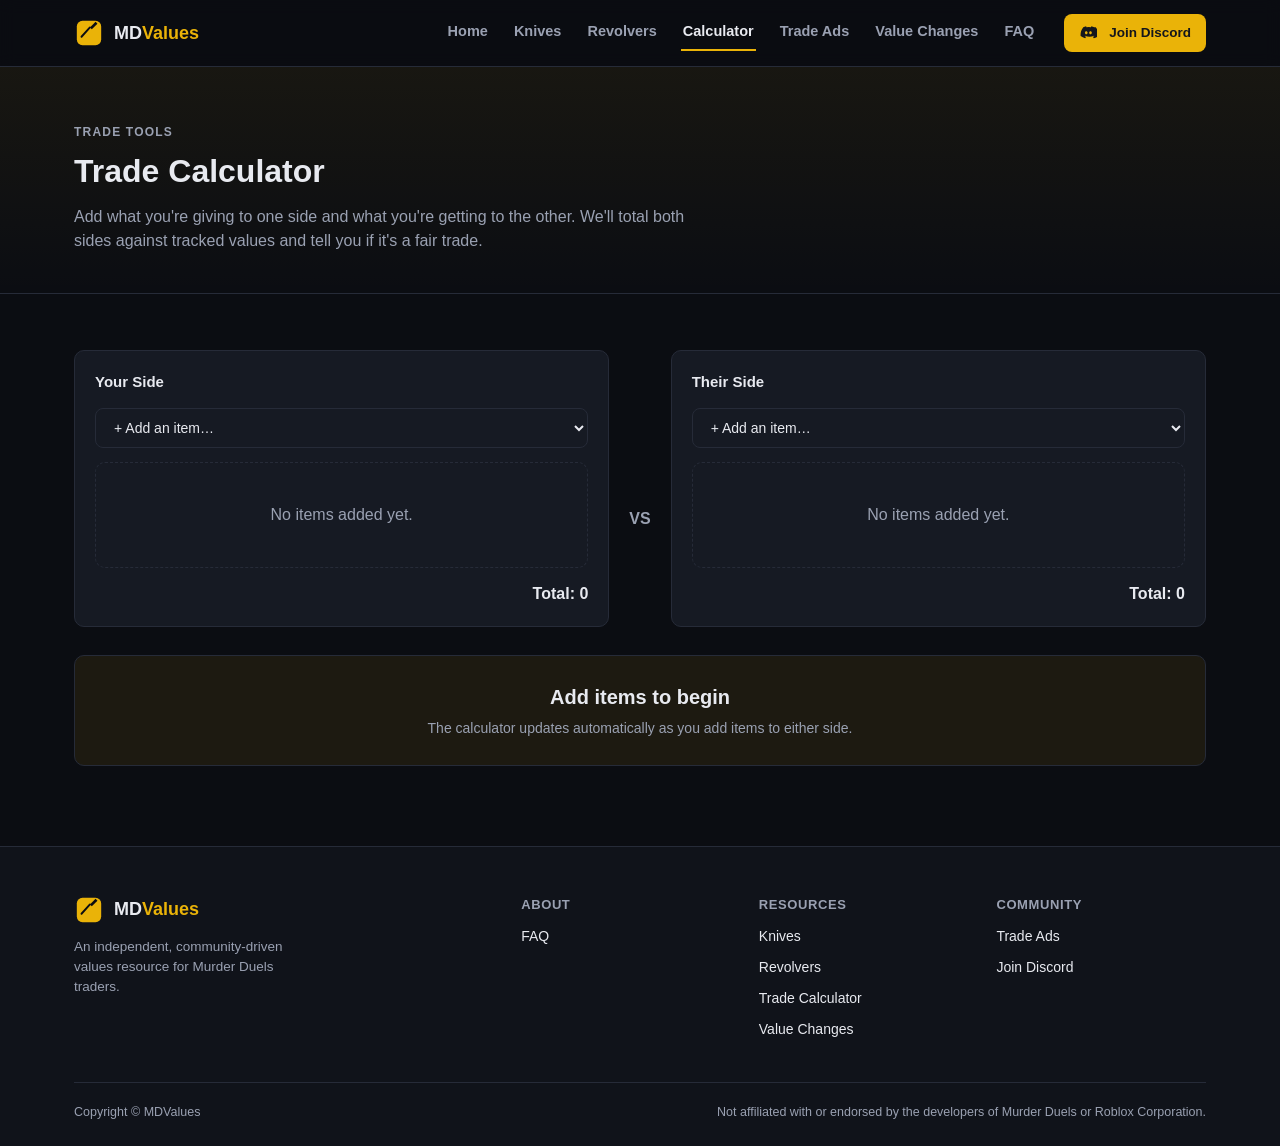
==== calculator.html @ 439810a7 "Add files via upload" ====
<!DOCTYPE html>
<html lang="en">
<head>
<meta charset="UTF-8">
<meta name="viewport" content="width=device-width, initial-scale=1.0">
<title>Trade Calculator — MDValues</title>
<meta name="description" content="Weigh both sides of a Murder Duels trade against current tracked values.">
<link rel="stylesheet" href="style.css">
</head>
<body>
<header class="site-header">
  <nav class="nav">
    <a href="index.html" class="brand">
      <svg class="brand-mark" viewBox="0 0 64 64" fill="none"><rect x="6" y="6" width="52" height="52" rx="12" fill="#eab308"/><path d="M16 40 L34 20" stroke="#0b0d12" stroke-width="4" stroke-linecap="round"/><path d="M34 20 L46 8 L50 12 L38 24Z" fill="#0b0d12"/></svg>
      <span class="brand-name">MD<span class="accent">Values</span></span>
    </a>
    <button class="nav-toggle">Menu</button>
    <div class="nav-links">
      <a href="index.html">Home</a>
      <a href="knives.html">Knives</a>
      <a href="revolvers.html">Revolvers</a>
      <a href="calculator.html" class="active">Calculator</a>
      <a href="trade-ads.html">Trade Ads</a>
      <a href="value-changes.html">Value Changes</a>
      <a href="faq.html">FAQ</a>
    </div>
    <a href="#" class="btn btn-primary btn-sm nav-cta" id="discord-cta-nav"></a>
  </nav>
</header>
<section class="page-hero">
  <div class="container">
    <p class="eyebrow">Trade Tools</p>
    <h1>Trade Calculator</h1>
    <p>Add what you're giving to one side and what you're getting to the other. We'll total both sides against tracked values and tell you if it's a fair trade.</p>
  </div>
</section>
<section class="block">
  <div class="container">
    <div class="calc-grid">
      <div class="calc-side">
        <h3>Your Side</h3>
        <select class="calc-select" id="pick-a"></select>
        <div class="calc-picker" id="list-a"></div>
        <div class="calc-total">Total: <span id="total-a">0</span></div>
      </div>
      <div class="calc-vs">VS</div>
      <div class="calc-side">
        <h3>Their Side</h3>
        <select class="calc-select" id="pick-b"></select>
        <div class="calc-picker" id="list-b"></div>
        <div class="calc-total">Total: <span id="total-b">0</span></div>
      </div>
    </div>
    <div class="verdict fair" id="verdict">
      <div class="verdict-title" id="verdict-title">Add items to begin</div>
      <div class="verdict-sub" id="verdict-sub">The calculator updates automatically as you add items to either side.</div>
    </div>
  </div>
</section>
<footer class="site-footer">
  <div class="container">
    <div class="footer-grid">
      <div class="footer-brand">
        <a href="index.html" class="brand">
          <svg class="brand-mark" viewBox="0 0 64 64" fill="none"><rect x="6" y="6" width="52" height="52" rx="12" fill="#eab308"/><path d="M16 40 L34 20" stroke="#0b0d12" stroke-width="4" stroke-linecap="round"/><path d="M34 20 L46 8 L50 12 L38 24Z" fill="#0b0d12"/></svg>
          <span class="brand-name">MD<span class="accent">Values</span></span>
        </a>
        <p>An independent, community-driven values resource for Murder Duels traders.</p>
      </div>
      <div class="footer-col">
        <h4>About</h4>
        <a href="faq.html">FAQ</a>
      </div>
      <div class="footer-col">
        <h4>Resources</h4>
        <a href="knives.html">Knives</a>
        <a href="revolvers.html">Revolvers</a>
        <a href="calculator.html">Trade Calculator</a>
        <a href="value-changes.html">Value Changes</a>
      </div>
      <div class="footer-col">
        <h4>Community</h4>
        <a href="trade-ads.html">Trade Ads</a>
        <a href="#" id="discord-cta-footer">Join Discord</a>
      </div>
    </div>
    <div class="footer-bottom">
      <span>Copyright © MDValues</span>
      <span>Not affiliated with or endorsed by the developers of Murder Duels or Roblox Corporation.</span>
    </div>
  </div>
</footer>
<script src="data.js"></script>
<script src="app.js"></script>
<script>
  ["discord-cta-nav", "discord-cta-footer"].forEach(id => {
    const el = document.getElementById(id);
    if (id !== "discord-cta-footer") el.innerHTML = discordIcon() + " Join Discord";
    else el.textContent = "Join Discord";
  });
</script>
<script>
  const sideA = [];
  const sideB = [];
  function populateSelect(sel) {
    sel.innerHTML = `<option value="">+ Add an item…</option>` +
      ITEMS.slice().sort((a,b)=>a.name.localeCompare(b.name)).map(i => `<option value="${i.id}">${i.name} (${i.rarity} — ${fmt(i.value)})</option>`).join("");
  }
  populateSelect(document.getElementById("pick-a"));
  populateSelect(document.getElementById("pick-b"));
  function renderSide(list, listEl, totalEl) {
    if (!list.length) {
      listEl.innerHTML = `<div class="empty-state">No items added yet.</div>`;
    } else {
      listEl.innerHTML = list.map((id, idx) => {
        const item = getItem(id);
        return `<div class="calc-item-row">
          <span>${item.name} <span style="color:var(--text-dim)">— ${fmt(item.value)}</span></span>
          <button class="rm" data-idx="${idx}">✕</button>
        </div>`;
      }).join("");
    }
    const total = list.reduce((sum, id) => sum + getItem(id).value, 0);
    totalEl.textContent = fmt(total);
    return total;
  }
  function update() {
    const totalA = renderSide(sideA, document.getElementById("list-a"), document.getElementById("total-a"));
    const totalB = renderSide(sideB, document.getElementById("list-b"), document.getElementById("total-b"));
    updateVerdict(totalA, totalB);
    document.querySelectorAll("#list-a .rm").forEach(btn => btn.addEventListener("click", () => { sideA.splice(+btn.dataset.idx, 1); update(); }));
    document.querySelectorAll("#list-b .rm").forEach(btn => btn.addEventListener("click", () => { sideB.splice(+btn.dataset.idx, 1); update(); }));
  }
  function updateVerdict(totalA, totalB) {
    const verdictEl = document.getElementById("verdict");
    const titleEl = document.getElementById("verdict-title");
    const subEl = document.getElementById("verdict-sub");
    if (totalA === 0 && totalB === 0) {
      verdictEl.className = "verdict fair";
      titleEl.textContent = "Add items to begin";
      subEl.textContent = "The calculator updates automatically as you add items to either side.";
      return;
    }
    const diff = totalB - totalA;
    const base = Math.max(totalA, totalB, 1);
    const pct = Math.abs(diff) / base * 100;
    if (pct <= 5) {
      verdictEl.className = "verdict fair";
      titleEl.textContent = "Fair Trade";
      subEl.textContent = `Both sides are within ${pct.toFixed(1)}% of each other.`;
    } else if (diff > 0) {
      verdictEl.className = "verdict under";
      titleEl.textContent = "You're Underpaying";
      subEl.textContent = `Their side is worth ${fmt(diff)} more (${pct.toFixed(1)}% difference). They may want an add-on.`;
    } else {
      verdictEl.className = "verdict over";
      titleEl.textContent = "You're Overpaying";
      subEl.textContent = `Your side is worth ${fmt(Math.abs(diff))} more (${pct.toFixed(1)}% difference). Consider asking for an add-on.`;
    }
  }
  document.getElementById("pick-a").addEventListener("change", (e) => {
    if (e.target.value) { sideA.push(e.target.value); e.target.value = ""; update(); }
  });
  document.getElementById("pick-b").addEventListener("change", (e) => {
    if (e.target.value) { sideB.push(e.target.value); e.target.value = ""; update(); }
  });
  update();
</script>
</body>
</html>
---- style.css ----
/* ---------------------------------------------------------------------------
   MDValues — shared stylesheet
   Dark UI + amber/gold accent, in the same genre as SniperDuels / RoValue.
--------------------------------------------------------------------------- */

:root {
  --bg: #0b0d12;
  --bg-alt: #10131a;
  --panel: #161a23;
  --panel-border: #262b38;
  --text: #e8eaf0;
  --text-dim: #9aa1b2;
  --accent: #eab308;
  --accent-dark: #ca8a04;
  --green: #22c55e;
  --red: #f43f5e;
  --radius: 10px;
  --container: 1180px;
}

* { box-sizing: border-box; }

html, body {
  margin: 0;
  padding: 0;
  background: var(--bg);
  color: var(--text);
  font-family: "Segoe UI", Roboto, Helvetica, Arial, sans-serif;
  line-height: 1.5;
}

a { color: inherit; text-decoration: none; }

.container {
  max-width: var(--container);
  margin: 0 auto;
  padding: 0 24px;
}

.accent { color: var(--accent); }

/* ---- Header / Nav ---- */
.site-header {
  position: sticky;
  top: 0;
  z-index: 50;
  background: rgba(11, 13, 18, 0.92);
  backdrop-filter: blur(8px);
  border-bottom: 1px solid var(--panel-border);
}

.nav {
  max-width: var(--container);
  margin: 0 auto;
  padding: 14px 24px;
  display: flex;
  align-items: center;
  gap: 28px;
}

.brand {
  display: flex;
  align-items: center;
  gap: 10px;
  font-weight: 800;
  font-size: 18px;
  margin-right: auto;
}

.brand-mark { width: 30px; height: 30px; }

.nav-links {
  display: flex;
  gap: 22px;
  align-items: center;
}

.nav-links a {
  color: var(--text-dim);
  font-size: 14.5px;
  font-weight: 600;
  padding: 6px 2px;
  border-bottom: 2px solid transparent;
  transition: color .15s, border-color .15s;
}

.nav-links a:hover,
.nav-links a.active {
  color: var(--text);
  border-bottom-color: var(--accent);
}

.nav-toggle {
  display: none;
  background: transparent;
  border: 1px solid var(--panel-border);
  color: var(--text);
  padding: 8px 12px;
  border-radius: 8px;
  font-weight: 600;
}

.nav-cta { white-space: nowrap; }

/* ---- Buttons ---- */
.btn {
  display: inline-flex;
  align-items: center;
  justify-content: center;
  gap: 6px;
  padding: 12px 22px;
  border-radius: 8px;
  font-weight: 700;
  font-size: 14.5px;
  border: 1px solid transparent;
  cursor: pointer;
  transition: transform .1s, background .15s, border-color .15s;
}

.btn:hover { transform: translateY(-1px); }

.btn-primary {
  background: var(--accent);
  color: #14161c;
}

.btn-primary:hover { background: #f2c112; }

.btn-ghost {
  background: transparent;
  color: var(--text);
  border-color: var(--panel-border);
}

.btn-ghost:hover { border-color: var(--accent); color: var(--accent); }

.btn-sm { padding: 8px 14px; font-size: 13.5px; }

/* ---- Hero ---- */
.hero {
  padding: 80px 0 56px;
  text-align: center;
  background: radial-gradient(circle at 50% 0%, rgba(234, 179, 8, 0.10), transparent 60%);
  border-bottom: 1px solid var(--panel-border);
}

.eyebrow-pill {
  display: inline-flex;
  align-items: center;
  gap: 8px;
  background: var(--panel);
  border: 1px solid var(--panel-border);
  padding: 7px 16px;
  border-radius: 999px;
  font-size: 13px;
  color: var(--text-dim);
  margin-bottom: 22px;
}

.eyebrow-pill .dot {
  width: 7px;
  height: 7px;
  border-radius: 50%;
  background: var(--green);
}

.hero h1 {
  font-size: 44px;
  max-width: 760px;
  margin: 0 auto 18px;
  font-weight: 800;
  letter-spacing: -0.5px;
}

.hero .lede {
  max-width: 620px;
  margin: 0 auto 30px;
  color: var(--text-dim);
  font-size: 17px;
}

.hero-actions {
  display: flex;
  gap: 14px;
  justify-content: center;
  margin-bottom: 18px;
}

.hero-refresh {
  font-size: 12.5px;
  color: var(--text-dim);
}

/* ---- Page hero (inner pages) ---- */
.page-hero {
  padding: 56px 0 40px;
  border-bottom: 1px solid var(--panel-border);
  background: linear-gradient(180deg, rgba(234, 179, 8, 0.06), transparent);
}

.page-hero h1 {
  font-size: 32px;
  margin: 6px 0 10px;
  font-weight: 800;
}

.page-hero p {
  color: var(--text-dim);
  max-width: 70ch;
  margin: 0;
}

.eyebrow {
  text-transform: uppercase;
  letter-spacing: 1.2px;
  font-size: 12px;
  font-weight: 700;
  color: var(--accent);
  margin: 0 0 4px;
}

/* ---- Stat strip ---- */
.stat-strip {
  border-bottom: 1px solid var(--panel-border);
  background: var(--bg-alt);
}

.stat-strip .container {
  display: grid;
  grid-template-columns: repeat(4, 1fr);
  gap: 20px;
  padding: 28px 24px;
}

.stat { text-align: center; }

.stat-value { font-size: 26px; font-weight: 800; color: var(--accent); }

.stat-label { font-size: 12.5px; color: var(--text-dim); margin-top: 4px; }

/* ---- Blocks / sections ---- */
.block { padding: 56px 0; }

.block.alt { background: var(--bg-alt); border-top: 1px solid var(--panel-border); border-bottom: 1px solid var(--panel-border); }

.section-head {
  display: flex;
  align-items: flex-end;
  justify-content: space-between;
  margin-bottom: 24px;
  gap: 16px;
}

.section-head h2 { margin: 0; font-size: 24px; font-weight: 800; }

/* ---- Item grid / cards ---- */
.grid {
  display: grid;
  grid-template-columns: repeat(4, 1fr);
  gap: 16px;
}

.item-card {
  background: var(--panel);
  border: 1px solid var(--panel-border);
  border-radius: var(--radius);
  padding: 16px;
  display: flex;
  gap: 14px;
  transition: border-color .15s, transform .15s;
}

.item-card:hover {
  border-color: var(--rarity-color, var(--accent));
  transform: translateY(-2px);
}

.item-icon-wrap {
  width: 52px;
  height: 52px;
  border-radius: 8px;
  background: rgba(255,255,255,0.03);
  display: flex;
  align-items: center;
  justify-content: center;
  flex-shrink: 0;
  box-shadow: 0 0 18px -6px var(--rarity-color, transparent) inset;
}

.item-icon { width: 26px; height: 26px; }

.item-rarity { font-size: 11.5px; font-weight: 700; text-transform: uppercase; letter-spacing: .5px; }

.item-name { font-weight: 700; font-size: 15px; margin: 2px 0 8px; }

.item-meta { display: flex; align-items: center; gap: 10px; flex-wrap: wrap; }

.tag-value { font-weight: 800; color: var(--text); font-size: 14px; }

.tag-demand { font-size: 11.5px; color: var(--text-dim); background: rgba(255,255,255,0.04); padding: 2px 8px; border-radius: 999px; }

.trend { font-size: 12px; font-weight: 700; }
.trend.up { color: var(--green); }
.trend.down { color: var(--red); }
.trend.flat { color: var(--text-dim); }

/* ---- Feature grid ---- */
.feature-grid {
  display: grid;
  grid-template-columns: repeat(3, 1fr);
  gap: 18px;
}

.feature-card {
  background: var(--panel);
  border: 1px solid var(--panel-border);
  border-radius: var(--radius);
  padding: 22px;
}

.feature-icon {
  width: 40px;
  height: 40px;
  border-radius: 8px;
  background: rgba(234, 179, 8, 0.12);
  color: var(--accent);
  display: flex;
  align-items: center;
  justify-content: center;
  margin-bottom: 14px;
}

.feature-icon svg { width: 20px; height: 20px; }

.feature-card h3 { margin: 0 0 6px; font-size: 16px; }

.feature-card p { margin: 0; color: var(--text-dim); font-size: 14px; }

/* ---- CTA banner ---- */
.cta-banner {
  background: linear-gradient(135deg, rgba(234,179,8,0.15), rgba(234,179,8,0.03));
  border: 1px solid var(--panel-border);
  border-radius: 14px;
  padding: 40px;
  text-align: center;
}

.cta-banner h2 { margin: 0 0 8px; font-size: 24px; }

.cta-banner p { color: var(--text-dim); margin: 0 0 20px; }

/* ---- Filter bar ---- */
.filter-bar {
  display: flex;
  flex-wrap: wrap;
  gap: 12px;
  align-items: center;
  margin-bottom: 22px;
}

.filter-bar input[type="search"],
.filter-bar select,
.ad-form input,
.calc-select {
  background: var(--panel);
  border: 1px solid var(--panel-border);
  color: var(--text);
  padding: 10px 14px;
  border-radius: 8px;
  font-size: 14px;
}

.filter-bar input[type="search"] { flex: 1; min-width: 200px; }

.chip-group { display: flex; gap: 8px; flex-wrap: wrap; }

.chip {
  padding: 6px 14px;
  border-radius: 999px;
  border: 1px solid var(--panel-border);
  font-size: 13px;
  color: var(--text-dim);
  cursor: pointer;
}

.chip.active { background: var(--accent); color: #14161c; border-color: var(--accent); font-weight: 700; }

/* ---- Value changes ---- */
.change-row {
  display: grid;
  grid-template-columns: 110px 1fr auto auto;
  align-items: center;
  gap: 16px;
  padding: 16px 0;
  border-bottom: 1px solid var(--panel-border);
}

.change-date { color: var(--text-dim); font-size: 13px; }
.change-name { font-weight: 700; }
.change-reason { color: var(--text-dim); font-size: 13px; }
.change-move { font-weight: 800; font-size: 13.5px; }
.change-move.up { color: var(--green); }
.change-move.down { color: var(--red); }

/* ---- Trade ads ---- */
.ad-form {
  background: var(--panel);
  border: 1px solid var(--panel-border);
  border-radius: var(--radius);
  padding: 22px;
  margin-bottom: 36px;
}

.ad-form .row { display: grid; grid-template-columns: 1fr 1fr; gap: 14px; margin-bottom: 14px; }
.ad-form label { display: block; font-size: 12.5px; color: var(--text-dim); margin-bottom: 6px; }
.ad-form input { width: 100%; }

.ad-card {
  background: var(--panel);
  border: 1px solid var(--panel-border);
  border-radius: var(--radius);
  padding: 16px;
  margin-bottom: 12px;
}

.ad-card-top { display: flex; justify-content: space-between; font-size: 12.5px; color: var(--text-dim); margin-bottom: 8px; }
.ad-card-body { font-size: 14.5px; }

.empty-state {
  text-align: center;
  color: var(--text-dim);
  padding: 40px 20px;
  border: 1px dashed var(--panel-border);
  border-radius: var(--radius);
}

/* ---- FAQ ---- */
.faq-item { padding: 20px 0; border-bottom: 1px solid var(--panel-border); }
.faq-item h3 { margin: 0 0 8px; font-size: 16.5px; }
.faq-item p { margin: 0; color: var(--text-dim); }

/* ---- Calculator ---- */
.calc-grid {
  display: grid;
  grid-template-columns: 1fr auto 1fr;
  gap: 20px;
  align-items: start;
  margin-bottom: 28px;
}

.calc-side {
  background: var(--panel);
  border: 1px solid var(--panel-border);
  border-radius: var(--radius);
  padding: 20px;
}

.calc-side h3 { margin: 0 0 14px; font-size: 15px; }
.calc-select { width: 100%; margin-bottom: 14px; }

.calc-picker { min-height: 60px; margin-bottom: 14px; }

.calc-item-row {
  display: flex;
  justify-content: space-between;
  align-items: center;
  padding: 8px 0;
  border-bottom: 1px solid var(--panel-border);
  font-size: 14px;
}

.calc-item-row .rm {
  background: transparent;
  border: none;
  color: var(--red);
  cursor: pointer;
  font-size: 14px;
}

.calc-total { font-weight: 800; font-size: 16px; text-align: right; }

.calc-vs {
  align-self: center;
  font-weight: 800;
  color: var(--text-dim);
  padding-top: 60px;
}

.verdict {
  border-radius: var(--radius);
  padding: 26px;
  text-align: center;
  border: 1px solid var(--panel-border);
}

.verdict.fair { background: rgba(234, 179, 8, 0.08); }
.verdict.over { background: rgba(244, 63, 94, 0.10); }
.verdict.under { background: rgba(34, 197, 94, 0.10); }

.verdict-title { font-size: 20px; font-weight: 800; margin-bottom: 6px; }
.verdict-sub { color: var(--text-dim); font-size: 14px; }

/* ---- Footer ---- */
.site-footer {
  border-top: 1px solid var(--panel-border);
  background: var(--bg-alt);
  padding: 48px 0 24px;
  margin-top: 24px;
}

.footer-grid {
  display: grid;
  grid-template-columns: 2fr 1fr 1fr 1fr;
  gap: 28px;
  margin-bottom: 32px;
}

.footer-brand p { color: var(--text-dim); font-size: 13.5px; margin-top: 12px; max-width: 32ch; }

.footer-col h4 { font-size: 13px; text-transform: uppercase; letter-spacing: .6px; color: var(--text-dim); margin: 0 0 12px; }
.footer-col a { display: block; color: var(--text); font-size: 14px; margin-bottom: 10px; }
.footer-col a:hover { color: var(--accent); }

.footer-bottom {
  display: flex;
  justify-content: space-between;
  flex-wrap: wrap;
  gap: 8px;
  border-top: 1px solid var(--panel-border);
  padding-top: 20px;
  font-size: 12.5px;
  color: var(--text-dim);
}

/* ---- Responsive ---- */
@media (max-width: 900px) {
  .grid { grid-template-columns: repeat(2, 1fr); }
  .feature-grid { grid-template-columns: 1fr 1fr; }
  .stat-strip .container { grid-template-columns: repeat(2, 1fr); }
  .footer-grid { grid-template-columns: 1fr 1fr; }
  .calc-grid { grid-template-columns: 1fr; }
  .calc-vs { padding-top: 0; text-align: center; }
}

@media (max-width: 640px) {
  .nav-links {
    display: none;
    position: absolute;
    top: 100%;
    left: 0;
    right: 0;
    background: var(--bg);
    border-bottom: 1px solid var(--panel-border);
    flex-direction: column;
    padding: 16px 24px;
    gap: 14px;
  }
  .nav-links.open { display: flex; }
  .nav-toggle { display: block; }
  .grid { grid-template-columns: 1fr; }
  .feature-grid { grid-template-columns: 1fr; }
  .stat-strip .container { grid-template-columns: 1fr 1fr; }
  .footer-grid { grid-template-columns: 1fr; }
  .hero h1 { font-size: 30px; }
  .ad-form .row { grid-template-columns: 1fr; }
  .change-row { grid-template-columns: 1fr; text-align: left; }
}
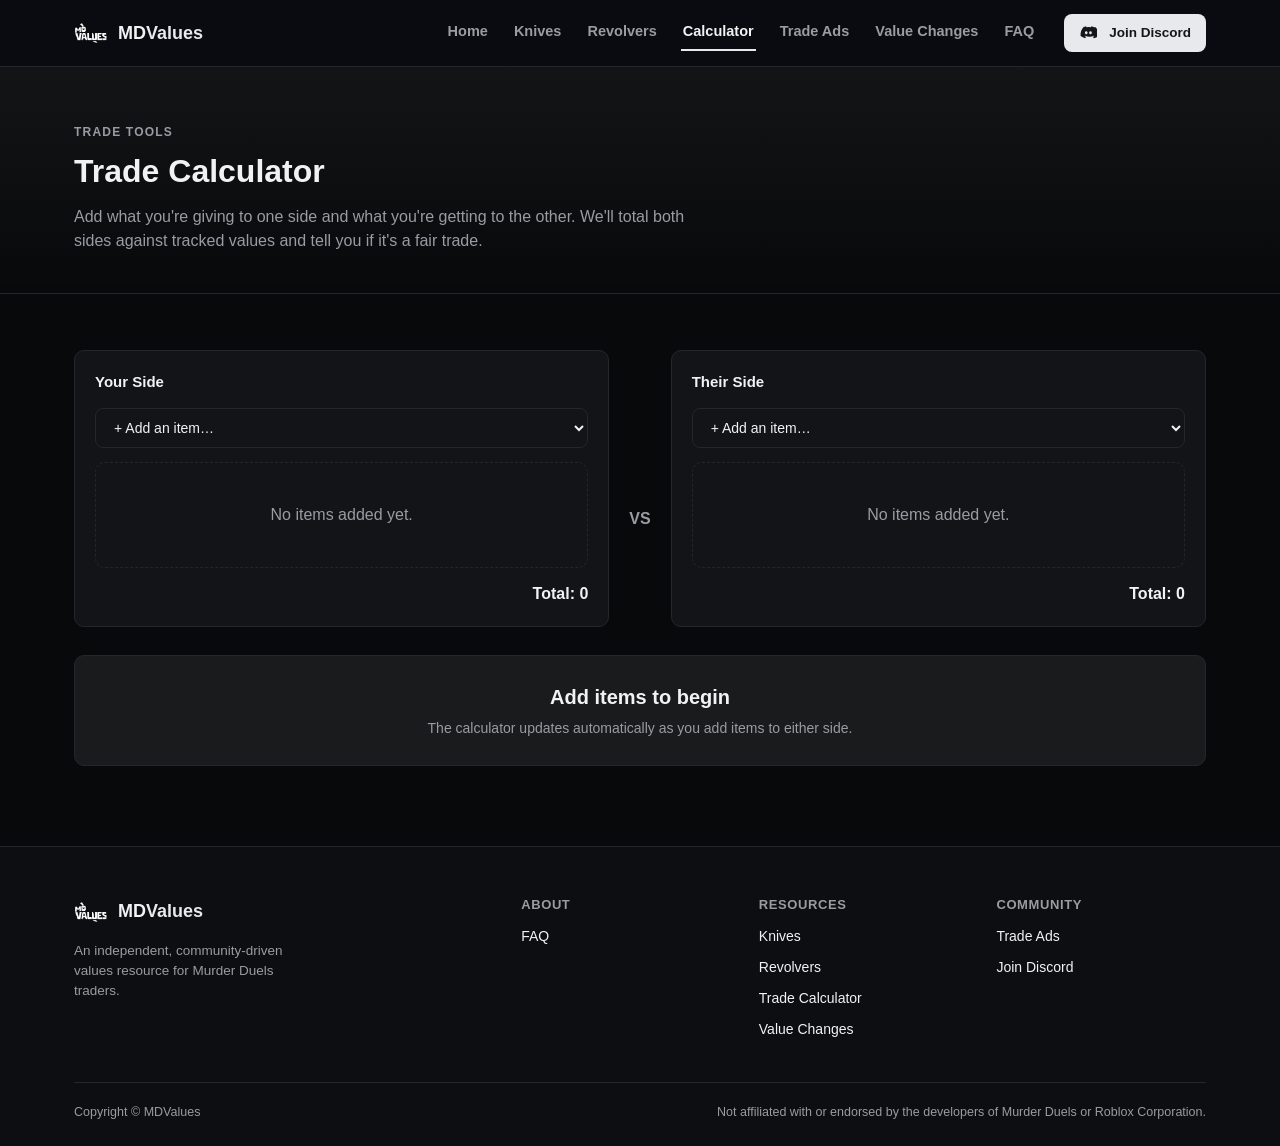
==== commit 2ca18917: "Add files via upload" ====
--- a/calculator.html
+++ b/calculator.html
@@ -11,7 +11,7 @@
 <header class="site-header">
   <nav class="nav">
     <a href="index.html" class="brand">
-      <svg class="brand-mark" viewBox="0 0 64 64" fill="none"><rect x="6" y="6" width="52" height="52" rx="12" fill="#eab308"/><path d="M16 40 L34 20" stroke="#0b0d12" stroke-width="4" stroke-linecap="round"/><path d="M34 20 L46 8 L50 12 L38 24Z" fill="#0b0d12"/></svg>
+      <img class="brand-mark" src="MD_VALUES.png" alt="Murder Duels logo">
       <span class="brand-name">MD<span class="accent">Values</span></span>
     </a>
     <button class="nav-toggle">Menu</button>
@@ -62,7 +62,7 @@
     <div class="footer-grid">
       <div class="footer-brand">
         <a href="index.html" class="brand">
-          <svg class="brand-mark" viewBox="0 0 64 64" fill="none"><rect x="6" y="6" width="52" height="52" rx="12" fill="#eab308"/><path d="M16 40 L34 20" stroke="#0b0d12" stroke-width="4" stroke-linecap="round"/><path d="M34 20 L46 8 L50 12 L38 24Z" fill="#0b0d12"/></svg>
+          <img class="brand-mark" src="MD_VALUES.png" alt="Murder Duels logo">
           <span class="brand-name">MD<span class="accent">Values</span></span>
         </a>
         <p>An independent, community-driven values resource for Murder Duels traders.</p>
--- a/style.css
+++ b/style.css
@@ -1,17 +1,17 @@
 /* ---------------------------------------------------------------------------
-   MDValues — shared stylesheet
-   Dark UI + amber/gold accent, in the same genre as SniperDuels / RoValue.
+   MDValues -- shared stylesheet
+   Black / monochrome UI, in the same genre as SniperDuels / RoValue.
 --------------------------------------------------------------------------- */
 
 :root {
-  --bg: #0b0d12;
-  --bg-alt: #10131a;
-  --panel: #161a23;
-  --panel-border: #262b38;
-  --text: #e8eaf0;
-  --text-dim: #9aa1b2;
-  --accent: #eab308;
-  --accent-dark: #ca8a04;
+  --bg: #08090b;
+  --bg-alt: #0d0e11;
+  --panel: #131418;
+  --panel-border: #24262c;
+  --text: #f2f2f4;
+  --text-dim: #9a9ba3;
+  --accent: #e8e9ec;
+  --accent-dark: #c7c8cd;
   --green: #22c55e;
   --red: #f43f5e;
   --radius: 10px;
@@ -67,7 +67,7 @@
   margin-right: auto;
 }
 
-.brand-mark { width: 30px; height: 30px; }
+.brand-mark { width: 34px; height: 34px; object-fit: contain; display: block; }
 
 .nav-links {
   display: flex;
@@ -124,7 +124,7 @@
   color: #14161c;
 }
 
-.btn-primary:hover { background: #f2c112; }
+.btn-primary:hover { background: #ffffff; }
 
 .btn-ghost {
   background: transparent;
@@ -140,7 +140,7 @@
 .hero {
   padding: 80px 0 56px;
   text-align: center;
-  background: radial-gradient(circle at 50% 0%, rgba(234, 179, 8, 0.10), transparent 60%);
+  background: radial-gradient(circle at 50% 0%, rgba(232, 233, 236, 0.06), transparent 60%);
   border-bottom: 1px solid var(--panel-border);
 }
 
@@ -195,7 +195,7 @@
 .page-hero {
   padding: 56px 0 40px;
   border-bottom: 1px solid var(--panel-border);
-  background: linear-gradient(180deg, rgba(234, 179, 8, 0.06), transparent);
+  background: linear-gradient(180deg, rgba(232, 233, 236, 0.05), transparent);
 }
 
 .page-hero h1 {
@@ -278,16 +278,35 @@
 .item-icon-wrap {
   width: 52px;
   height: 52px;
+  min-width: 52px;
+  min-height: 52px;
+  max-width: 52px;
+  max-height: 52px;
   border-radius: 8px;
   background: rgba(255,255,255,0.03);
   display: flex;
   align-items: center;
   justify-content: center;
   flex-shrink: 0;
+  overflow: hidden;
   box-shadow: 0 0 18px -6px var(--rarity-color, transparent) inset;
 }
 
 .item-icon { width: 26px; height: 26px; }
+
+.item-icon-img {
+  display: block;
+  width: 100%;
+  height: 100%;
+  min-width: 0;
+  min-height: 0;
+  max-width: 100%;
+  max-height: 100%;
+  object-fit: contain;
+  padding: 6px;
+  box-sizing: border-box;
+  border-radius: 8px;
+}
 
 .item-rarity { font-size: 11.5px; font-weight: 700; text-transform: uppercase; letter-spacing: .5px; }
 
@@ -322,7 +341,7 @@
   width: 40px;
   height: 40px;
   border-radius: 8px;
-  background: rgba(234, 179, 8, 0.12);
+  background: rgba(232, 233, 236, 0.10);
   color: var(--accent);
   display: flex;
   align-items: center;
@@ -338,7 +357,7 @@
 
 /* ---- CTA banner ---- */
 .cta-banner {
-  background: linear-gradient(135deg, rgba(234,179,8,0.15), rgba(234,179,8,0.03));
+  background: linear-gradient(135deg, rgba(232,233,236,0.14), rgba(232,233,236,0.02));
   border: 1px solid var(--panel-border);
   border-radius: 14px;
   padding: 40px;
@@ -493,7 +512,7 @@
   border: 1px solid var(--panel-border);
 }
 
-.verdict.fair { background: rgba(234, 179, 8, 0.08); }
+.verdict.fair { background: rgba(232, 233, 236, 0.08); }
 .verdict.over { background: rgba(244, 63, 94, 0.10); }
 .verdict.under { background: rgba(34, 197, 94, 0.10); }
 
